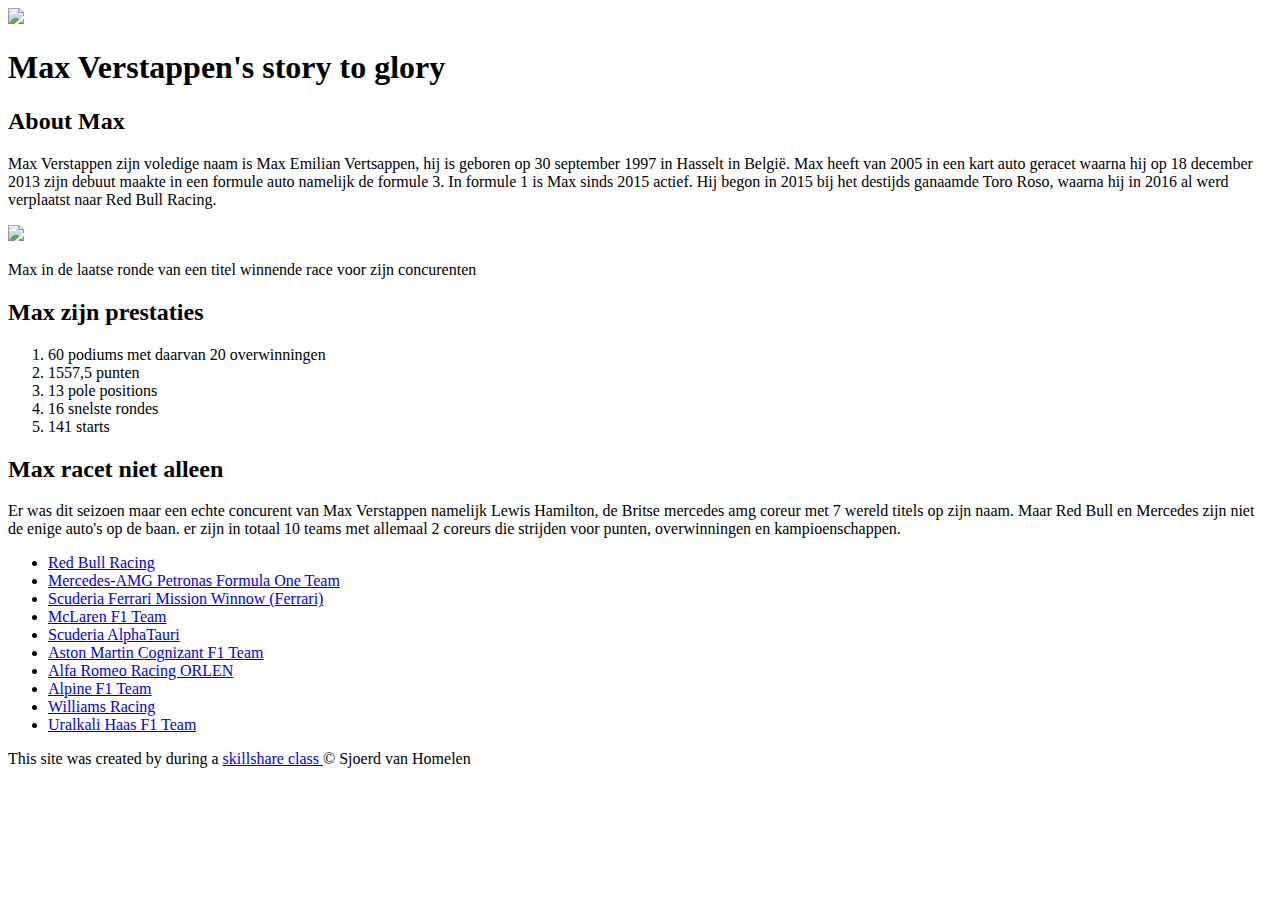
==== index.html @ f2119628 "added our characters index.html file" ====
<!DOCTYPE html>
<html>
<head>
	<meta charset="utf-8">
	<meta name="viewport" content="width=device-width, initial-scale=1">
	<title>Max Verstappen</title>
	<link rel="icon" href="https://www.autovisie.nl/wp-content/uploads/2021/12/Max-Verstappen-Yas-Marina-Circuit-Abu-Dhabi.jpg">
</head>
<body>

	<!-- header element -->
	<header>
		<img src="https://sportsbase.io/images/gpfans/copy_704x396/0f60f17a4d45154dedbff1fab3dc617c960806d9.jpg">
	
		
		<h1>Max Verstappen's  story to glory </h1>
    </header>
    <!--main element -->
    <main>
    	<h2>About Max</h2>
    	 <p>Max Verstappen zijn voledige naam is Max Emilian Vertsappen, hij is geboren op 30 september 1997 in Hasselt in België.
    	 Max heeft van 2005 in een kart auto geracet waarna hij op 18 december 2013 zijn debuut maakte in een formule auto namelijk de formule 3.
    	In formule 1 is Max sinds 2015 actief. Hij begon in 2015 bij het destijds ganaamde Toro Roso, waarna hij in 2016 al werd verplaatst naar Red Bull Racing.</p>
    	 <img src="https://files.gpblog.com/news/2020/12/13/v2_large_2cf7aa0b9358900e8e4699f8dcbde5c35e251656.jpg">
    	 <p>Max in de laatse ronde van een titel winnende race voor zijn concurenten </p>
    	<h2>Max zijn prestaties </h2>
    	 <ol>
    	 	<li>60 podiums met daarvan 20 overwinningen</li>
    	 	<li>1557,5 punten</li>
    	 	<li>13 pole positions</li>
    	 	<li>16 snelste rondes</li>
    	 	<li>141 starts</li>
 	    	 </ol>

            <!--f1 teams -->
 	    	<h2>Max racet niet alleen </h2> 
 	    	<p>Er was dit seizoen maar een echte concurent van Max Verstappen namelijk Lewis Hamilton, de Britse mercedes amg coreur met 7 wereld titels op zijn naam.
 	    	Maar Red Bull en Mercedes zijn niet de enige auto's op de baan. er zijn in totaal 10 teams met allemaal 2 coreurs die strijden voor punten, overwinningen en kampioenschappen.   
 	    		<ul>
 	    		</p> 	    	
 	    		<li><a href="https://nl.wikipedia.org/wiki/Red_Bull_Racing">
 	    		Red Bull Racing</a></li>
 	    		<li><a href="https://nl.wikipedia.org/wiki/Mercedes_GP">
 	    		Mercedes-AMG Petronas Formula One Team	</a></li>
 	    		<li><a href="https://nl.wikipedia.org/wiki/Scuderia_Ferrari">
 	    		 Scuderia Ferrari Mission Winnow (Ferrari)</a></li>
	    		<li><a href="https://nl.wikipedia.org/wiki/McLaren_(Formule_1-team)">
 	    		McLaren F1 Team</a></li>
 	    		<li><a href="https://nl.wikipedia.org/wiki/Scuderia_AlphaTauri">
 	    		Scuderia AlphaTauri</a></li>
 	    		<li><a href="https://nl.wikipedia.org/wiki/Aston_Martin_F1">
 	    		Aston Martin Cognizant F1 Team</a></li>
 	    		<li><a href="https://nl.wikipedia.org/wiki/Alfa_Romeo_(Formule_1)">
 	    		 Alfa Romeo Racing ORLEN</a></li>
 	    		<li><a href="https://nl.wikipedia.org/wiki/Alpine_F1_Team">
 	    		Alpine F1 Team</a></li>
 	    		<li><a href="https://nl.wikipedia.org/wiki/Williams_F1">
 	    		Williams Racing</a></li>
 	    		<li><a href="https://nl.wikipedia.org/wiki/Haas_F1_Team">
 	    		Uralkali Haas F1 Team</a></li>
       	    </ul>

   </main>
   
             <!--Footer element -->
   <footer>
   	<p>This site was created by during a <a href="https://www.skillshare.com/classes/Hand-Code-Your-First-Website-HTML-CSS-Basics/1575146775/projects?via=member-home-EnrolledClassesLessonsSection">  skillshare class </a>  &copy; Sjoerd van Homelen </p>
   	


   </footer>
</body>
</html>
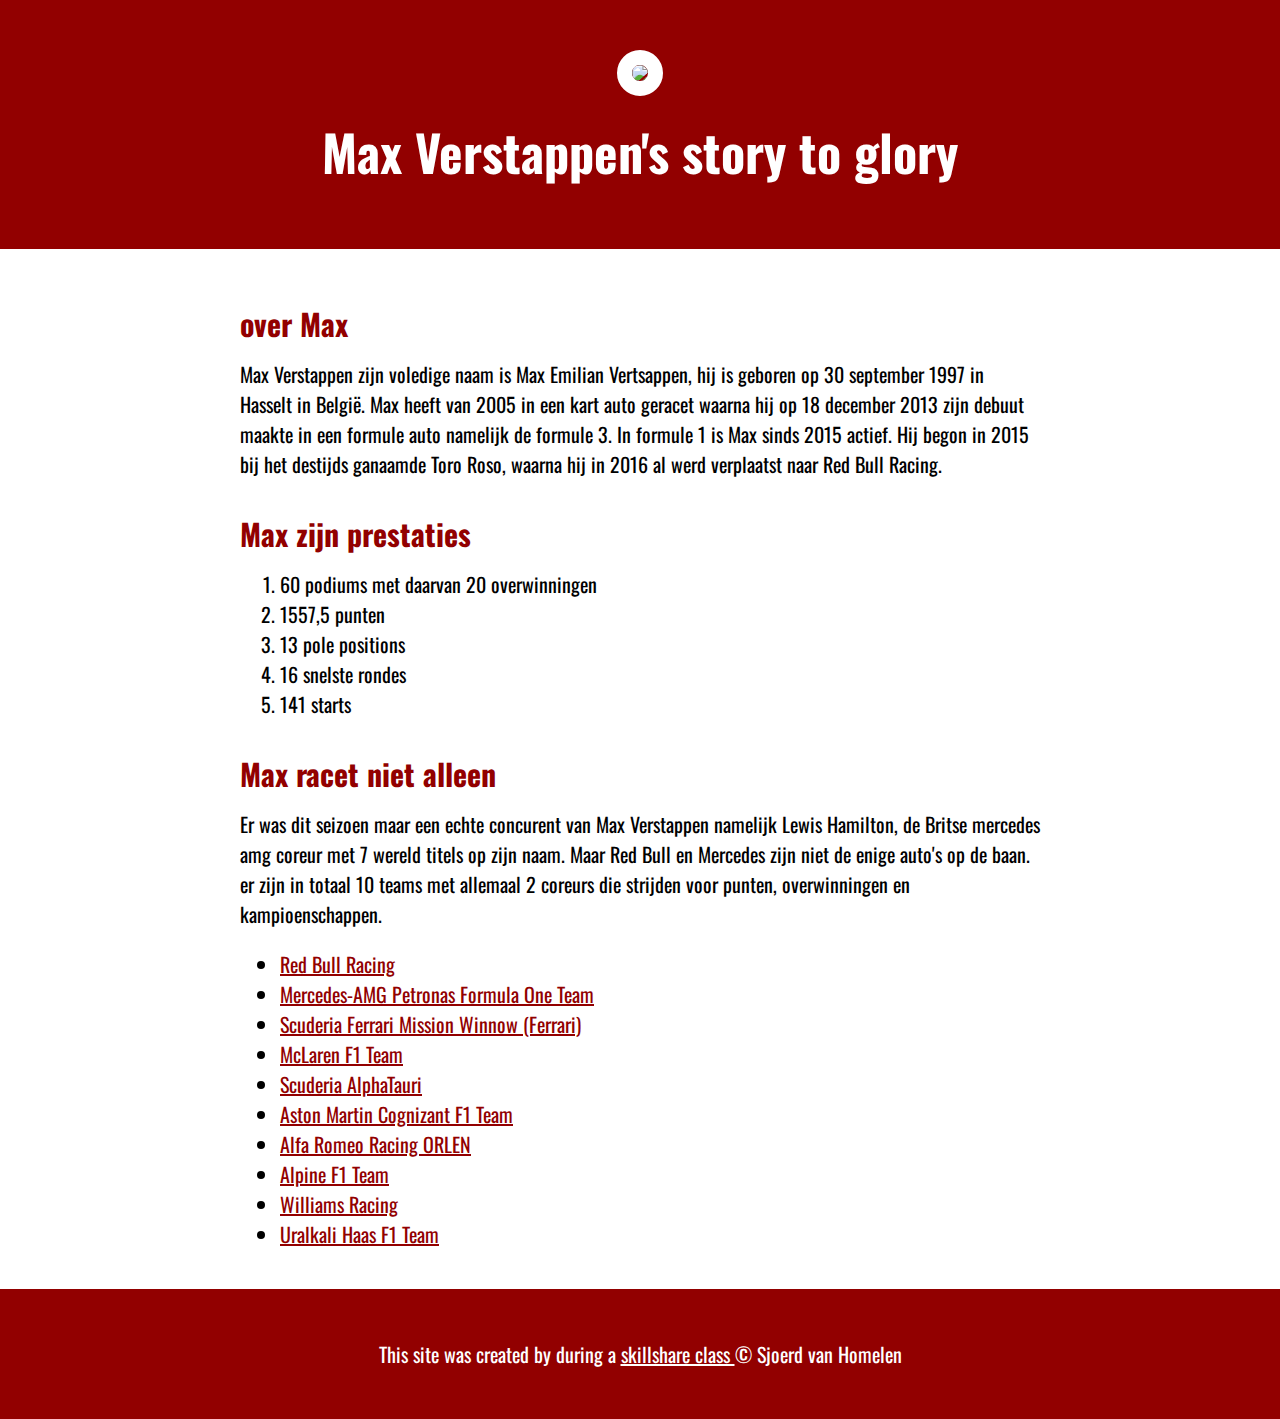
==== commit 7a5e62bb: "wrote the css for the max website and changed some html" ====
--- a/index.html
+++ b/index.html
@@ -4,25 +4,27 @@
 	<meta charset="utf-8">
 	<meta name="viewport" content="width=device-width, initial-scale=1">
 	<title>Max Verstappen</title>
-	<link rel="icon" href="https://www.autovisie.nl/wp-content/uploads/2021/12/Max-Verstappen-Yas-Marina-Circuit-Abu-Dhabi.jpg">
+	<link rel="icon" href="https://img.redbull.com/images/c_limit,w_1500,h_1000,f_auto,q_auto/redbullcom/2021/3/23/kj0iqueyv5kmoyufu0pp/max-verstappen-red-bull-racing">
+	<link href="https://fonts.googleapis.com/css2?family=Luxurious+Roman&family=Oswald:wght@300&display=swap" rel="stylesheet">
+    <link rel="stylesheet" type="text/css" href="hero.css">
 </head>
 <body>
 
 	<!-- header element -->
 	<header>
-		<img src="https://sportsbase.io/images/gpfans/copy_704x396/0f60f17a4d45154dedbff1fab3dc617c960806d9.jpg">
+		<img src="https://img.redbull.com/images/c_limit,w_1500,h_1000,f_auto,q_auto/redbullcom/2021/3/23/kj0iqueyv5kmoyufu0pp/max-verstappen-red-bull-racing">
 	
 		
 		<h1>Max Verstappen's  story to glory </h1>
     </header>
     <!--main element -->
     <main>
-    	<h2>About Max</h2>
+
+    	<h2>over Max</h2>
     	 <p>Max Verstappen zijn voledige naam is Max Emilian Vertsappen, hij is geboren op 30 september 1997 in Hasselt in België.
     	 Max heeft van 2005 in een kart auto geracet waarna hij op 18 december 2013 zijn debuut maakte in een formule auto namelijk de formule 3.
     	In formule 1 is Max sinds 2015 actief. Hij begon in 2015 bij het destijds ganaamde Toro Roso, waarna hij in 2016 al werd verplaatst naar Red Bull Racing.</p>
-    	 <img src="https://files.gpblog.com/news/2020/12/13/v2_large_2cf7aa0b9358900e8e4699f8dcbde5c35e251656.jpg">
-    	 <p>Max in de laatse ronde van een titel winnende race voor zijn concurenten </p>
+    	 
     	<h2>Max zijn prestaties </h2>
     	 <ol>
     	 	<li>60 podiums met daarvan 20 overwinningen</li>
--- a/hero.css
+++ b/hero.css
@@ -0,0 +1,80 @@
+body{margin: 0;
+	 font-size: 20px;
+	font-family: 'Oswald', sans-serif;
+	line-height: 30px;
+}
+
+header{
+	background:#920000;
+	text-align: center;
+	padding-top: 50px;
+	padding-bottom: 50px;
+
+	
+	}
+header h1{color: white;
+	font-size: 50PX;
+
+	}
+
+h1,h2{
+	
+
+
+}
+header img{ 
+	border-radius: 150px;
+width: 300px;
+border: 15px solid white ;
+}	
+
+main{
+	max-width: 800px;
+	margin: 0 auto;
+	padding:  20px ;
+	
+
+
+	}	
+main img{
+	max-width: 100px;
+	x;
+
+		}
+
+
+
+
+h2{ font-size: 30px;		
+	color: #920000;
+	margin: 40px 0 10px ;
+	}
+
+a{ color: #920000;
+	}
+a:hover	{ color: white;
+	background-color: #483a94;
+	}
+footer{	
+	background:#920000;
+	text-align: center;
+	color: white;
+    padding: 50px; 
+	}
+footer a{ 
+	color: white; 
+
+	}
+footer a: hover{ 
+	opacity: .5 ; 
+	background-color: transparent;
+		}
+
+footer p{ margin: 0;	
+		}	
+
+
+p.caption{
+ color: #555555;
+ text-align: centervv;
+	}	